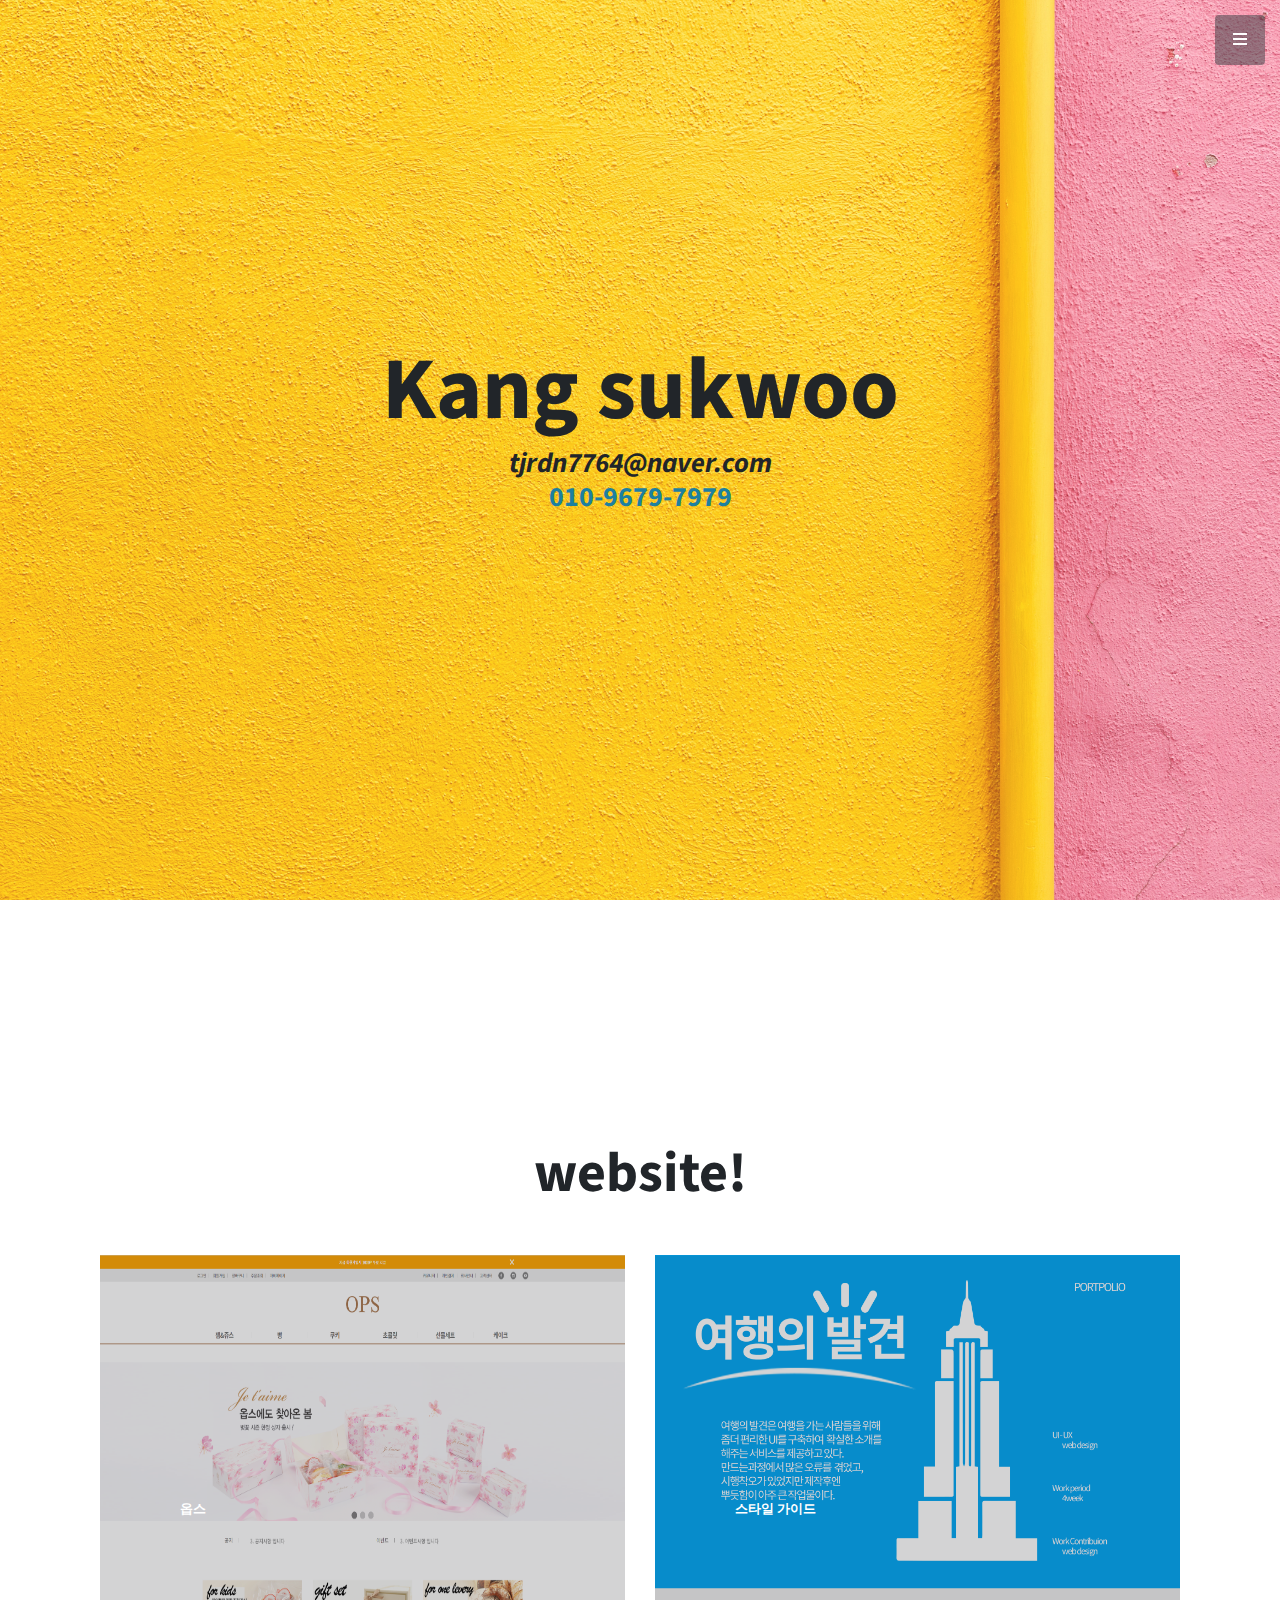
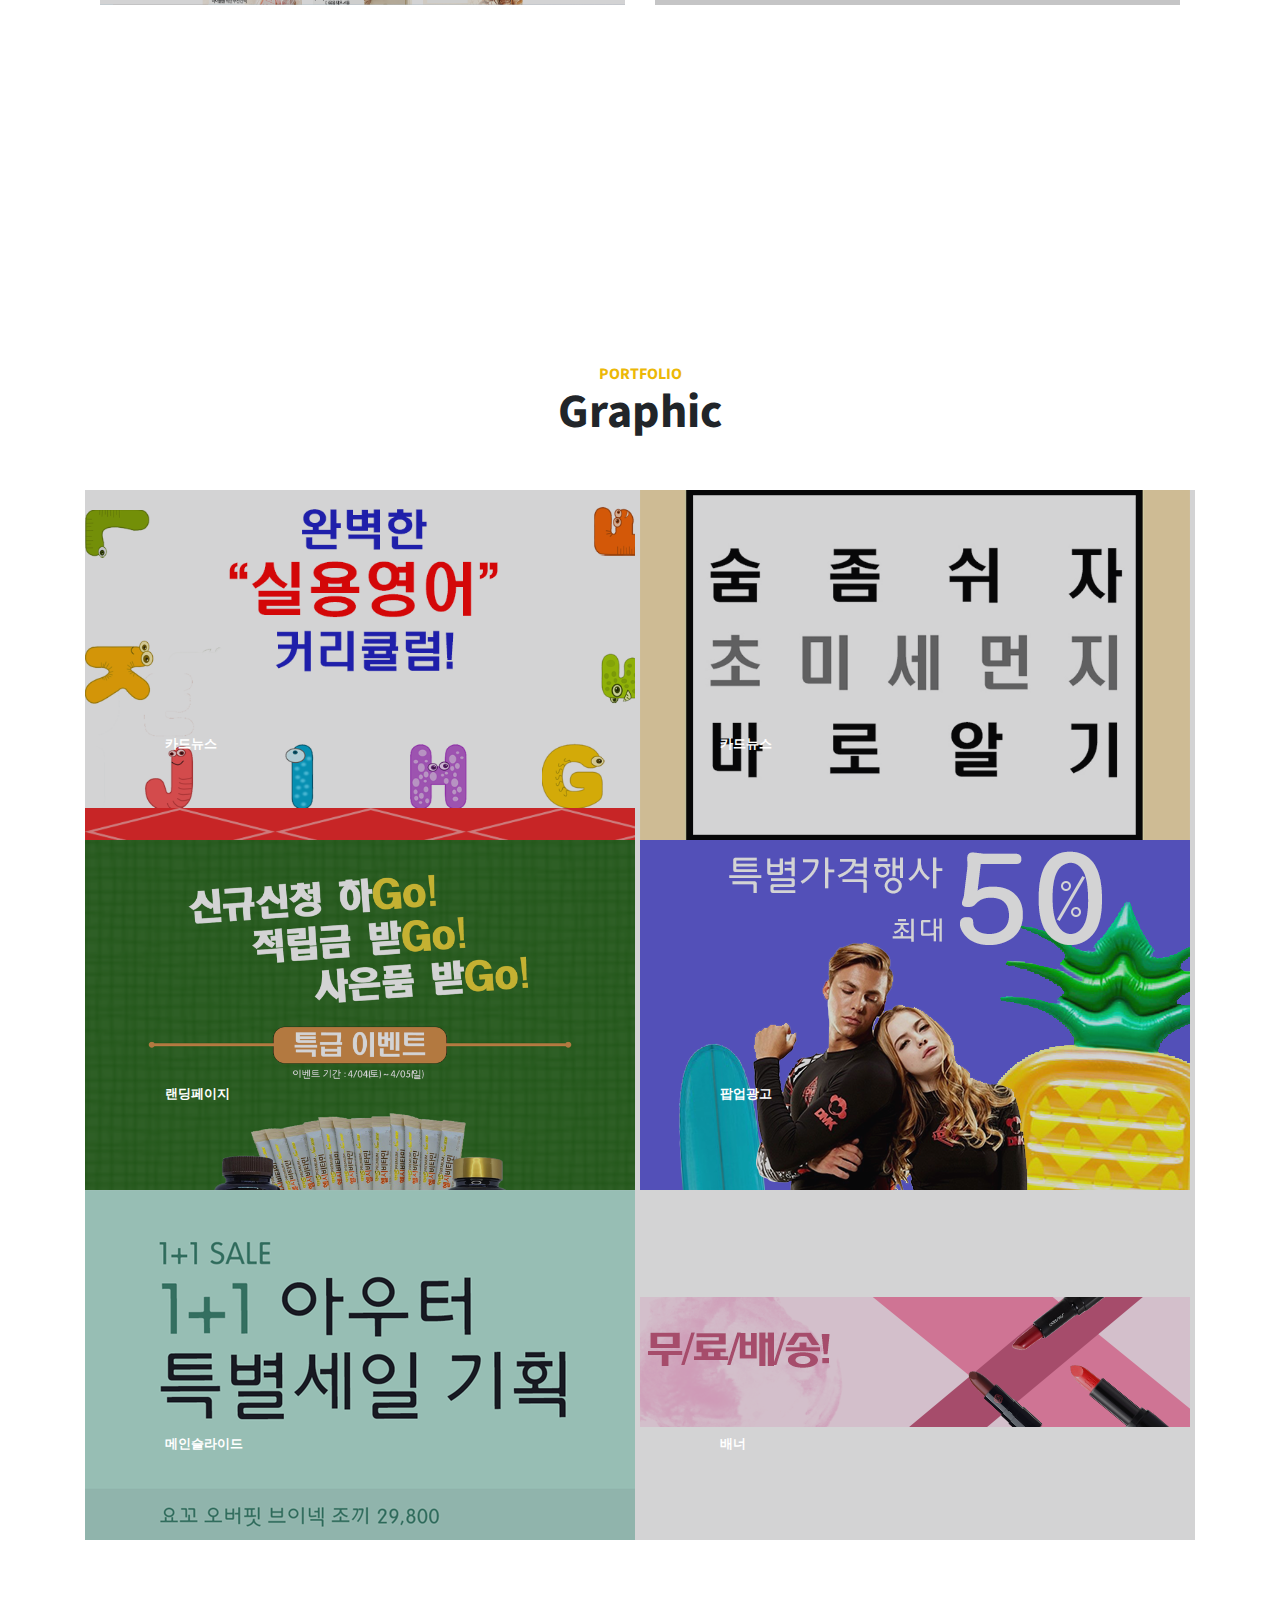
==== index.html @ 41a414f7 "first" ====
<!DOCTYPE html>
<html lang="en">

<head>

  <meta charset="utf-8">
  <meta name="viewport" content="width=device-width, initial-scale=1, shrink-to-fit=no">
  <meta name="description" content="">
  <meta name="author" content="">

  <title>kang sukwoo portfolio</title>

  <!-- Bootstrap Core CSS -->
  <link href="vendor/bootstrap/css/bootstrap.min.css" rel="stylesheet">

  <!-- Custom Fonts -->
  <link href="vendor/fontawesome-free/css/all.min.css" rel="stylesheet" type="text/css">
  <link href="https://fonts.googleapis.com/css?family=Source+Sans+Pro:300,400,700,300italic,400italic,700italic" rel="stylesheet" type="text/css">
  <link href="vendor/simple-line-icons/css/simple-line-icons.css" rel="stylesheet">

  <!-- Custom CSS -->
  <link href="css/stylish-portfolio.min.css" rel="stylesheet">
  <link href="css/stylish-portfolio.css" rel="stylesheet">

</head>

<body id="page-top">

  <!-- Navigation -->
  <a class="menu-toggle rounded" href="#">
    <i class="fas fa-bars"></i>
  </a>
  <nav id="sidebar-wrapper">
    <ul class="sidebar-nav">
      <li class="sidebar-brand">
        <a class="js-scroll-trigger" href="#page-top">Start Bootstrap</a>
      </li>
      <li class="sidebar-nav-item">
        <a class="js-scroll-trigger" href="#page-top">Profile</a>
      </li>
      <li class="sidebar-nav-item">
        <a class="js-scroll-trigger" href="#services">website</a>
      </li>
      <li class="sidebar-nav-item">
        <a class="js-scroll-trigger" href="#portfolio">Portfolio</a>
      </li>
    </ul>
  </nav>

  <!-- Header -->
  <header class="masthead d-flex">
    <div class="container text-center my-auto">
      <h1 class="mb-1">Kang sukwoo</h1>
      <h3 class="mb-5">
        <em>tjrdn7764@naver.com</em><br>
        <a href="tel:010-9679-7979">010-9679-7979</a>
      </h3>
    
    </div>
    <div class="overlay"></div>
  </header>


  <!-- Callout -->
  <section class="callout" id="services">
    <div class="container text-center">
      <h2 class="mx-auto mb-5">website!</h2>
       <div class="col-lg-6">
          <a class="portfolio-item" href="obs/index.html" target="sub">
            <span class="caption">
              <span class="caption-content">
                <h2>옵스</h2>
                <p class="mb-0"></p>
              </span>
            </span>
            <img class="img-fluid" src="img/ops.png" alt="">
          </a>
        </div>
        <div class="col-lg-6">
          <a class="portfolio-item" href="img/stylefull.png" target="sub">
            <span class="caption">
              <span class="caption-content">
                <h2>스타일 가이드</h2>
                <p class="mb-0"></p>
              </span>
            </span>
            <img class="img-fluid" src="img/style.png" alt="">
          </a>
        </div>
    </div>
  </section>

  <!-- Portfolio -->
  <section class="content-section" id="portfolio">
    <div class="container">
      <div class="content-section-heading text-center">
        <h3 class="text-secondary mb-0">Portfolio</h3>
        <h2 class="mb-5">Graphic</h2>
      </div>
      <div class="row no-gutters">
        <div class="col-lg-6">
          <a class="portfolio-item" href="img/card_one.png" target="sub">
            <span class="caption">
              <span class="caption-content">
                <h2>카드뉴스</h2>
                <p class="mb-0"></p>
              </span>
            </span>
            <img class="img-fluid" src="img/img/card_main_1.png" alt="">
          </a>
        </div>
        <div class="col-lg-6">
          <a class="portfolio-item" href="img/card_two.png" target="sub">
            <span class="caption">
              <span class="caption-content">
                <h2>카드뉴스</h2>
                <p class="mb-0"></p>
              </span>
            </span>
            <img class="img-fluid" src="img/img/card_main_2.png" alt="">
          </a>
        </div>
        <div class="col-lg-6">
          <a class="portfolio-item" href="img/rending.png" target="sub">
            <span class="caption">
              <span class="caption-content">
                <h2>랜딩페이지</h2>
                <p class="mb-0"></p>
              </span>
            </span>
            <img class="img-fluid" src="img/img/randing.png" alt="">
          </a>
        </div>
        <div class="col-lg-6">
          <a class="portfolio-item" href="img/pup.png" target="sub">
            <span class="caption">
              <span class="caption-content">
                <h2>팝업광고</h2>
                <p class="mb-0"></p>
              </span>
            </span>
            <img class="img-fluid" src="img/img/pup.png" alt="">
          </a>
        </div>
        <div class="col-lg-6">
          <a class="portfolio-item" href="img/main_slide_full.png" target="sub">
            <span class="caption">
              <span class="caption-content">
                <h2>메인슬라이드</h2>
                <p class="mb-0"></p>
              </span>
            </span>
            <img class="img-fluid" src="img/img/main_slide1.png" alt="">
          </a>
        </div>
        <div class="col-lg-6">
          <a class="portfolio-item" href="img/banner.png" target="sub">
            <span class="caption">
              <span class="caption-content">
                <h2>배너</h2>
                <p class="mb-0"></p>
              </span>
            </span>
            <img class="img-fluid" src="img/img/banner2.png" alt="">
          </a>
        </div>
      </div>
    </div>
  </section>



  <!-- Scroll to Top Button-->
  <a class="scroll-to-top rounded js-scroll-trigger" href="#page-top">
    <i class="fas fa-angle-up"></i>
  </a>

  <!-- Bootstrap core JavaScript -->
  <script src="vendor/jquery/jquery.min.js"></script>
  <script src="vendor/bootstrap/js/bootstrap.bundle.min.js"></script>

  <!-- Plugin JavaScript -->
  <script src="vendor/jquery-easing/jquery.easing.min.js"></script>

  <!-- Custom scripts for this template -->
  <script src="js/stylish-portfolio.min.js"></script>

</body>

</html>
---- vendor/simple-line-icons/css/simple-line-icons.css ----
@font-face {
  font-family: 'simple-line-icons';
  src: url('../fonts/Simple-Line-Icons.eot?v=2.4.0');
  src: url('../fonts/Simple-Line-Icons.eot?v=2.4.0#iefix') format('embedded-opentype'), url('../fonts/Simple-Line-Icons.woff2?v=2.4.0') format('woff2'), url('../fonts/Simple-Line-Icons.ttf?v=2.4.0') format('truetype'), url('../fonts/Simple-Line-Icons.woff?v=2.4.0') format('woff'), url('../fonts/Simple-Line-Icons.svg?v=2.4.0#simple-line-icons') format('svg');
  font-weight: normal;
  font-style: normal;
}
/*
 Use the following CSS code if you want to have a class per icon.
 Instead of a list of all class selectors, you can use the generic [class*="icon-"] selector, but it's slower:
*/
.icon-user,
.icon-people,
.icon-user-female,
.icon-user-follow,
.icon-user-following,
.icon-user-unfollow,
.icon-login,
.icon-logout,
.icon-emotsmile,
.icon-phone,
.icon-call-end,
.icon-call-in,
.icon-call-out,
.icon-map,
.icon-location-pin,
.icon-direction,
.icon-directions,
.icon-compass,
.icon-layers,
.icon-menu,
.icon-list,
.icon-options-vertical,
.icon-options,
.icon-arrow-down,
.icon-arrow-left,
.icon-arrow-right,
.icon-arrow-up,
.icon-arrow-up-circle,
.icon-arrow-left-circle,
.icon-arrow-right-circle,
.icon-arrow-down-circle,
.icon-check,
.icon-clock,
.icon-plus,
.icon-minus,
.icon-close,
.icon-event,
.icon-exclamation,
.icon-organization,
.icon-trophy,
.icon-screen-smartphone,
.icon-screen-desktop,
.icon-plane,
.icon-notebook,
.icon-mustache,
.icon-mouse,
.icon-magnet,
.icon-energy,
.icon-disc,
.icon-cursor,
.icon-cursor-move,
.icon-crop,
.icon-chemistry,
.icon-speedometer,
.icon-shield,
.icon-screen-tablet,
.icon-magic-wand,
.icon-hourglass,
.icon-graduation,
.icon-ghost,
.icon-game-controller,
.icon-fire,
.icon-eyeglass,
.icon-envelope-open,
.icon-envelope-letter,
.icon-bell,
.icon-badge,
.icon-anchor,
.icon-wallet,
.icon-vector,
.icon-speech,
.icon-puzzle,
.icon-printer,
.icon-present,
.icon-playlist,
.icon-pin,
.icon-picture,
.icon-handbag,
.icon-globe-alt,
.icon-globe,
.icon-folder-alt,
.icon-folder,
.icon-film,
.icon-feed,
.icon-drop,
.icon-drawer,
.icon-docs,
.icon-doc,
.icon-diamond,
.icon-cup,
.icon-calculator,
.icon-bubbles,
.icon-briefcase,
.icon-book-open,
.icon-basket-loaded,
.icon-basket,
.icon-bag,
.icon-action-undo,
.icon-action-redo,
.icon-wrench,
.icon-umbrella,
.icon-trash,
.icon-tag,
.icon-support,
.icon-frame,
.icon-size-fullscreen,
.icon-size-actual,
.icon-shuffle,
.icon-share-alt,
.icon-share,
.icon-rocket,
.icon-question,
.icon-pie-chart,
.icon-pencil,
.icon-note,
.icon-loop,
.icon-home,
.icon-grid,
.icon-graph,
.icon-microphone,
.icon-music-tone-alt,
.icon-music-tone,
.icon-earphones-alt,
.icon-earphones,
.icon-equalizer,
.icon-like,
.icon-dislike,
.icon-control-start,
.icon-control-rewind,
.icon-control-play,
.icon-control-pause,
.icon-control-forward,
.icon-control-end,
.icon-volume-1,
.icon-volume-2,
.icon-volume-off,
.icon-calendar,
.icon-bulb,
.icon-chart,
.icon-ban,
.icon-bubble,
.icon-camrecorder,
.icon-camera,
.icon-cloud-download,
.icon-cloud-upload,
.icon-envelope,
.icon-eye,
.icon-flag,
.icon-heart,
.icon-info,
.icon-key,
.icon-link,
.icon-lock,
.icon-lock-open,
.icon-magnifier,
.icon-magnifier-add,
.icon-magnifier-remove,
.icon-paper-clip,
.icon-paper-plane,
.icon-power,
.icon-refresh,
.icon-reload,
.icon-settings,
.icon-star,
.icon-symbol-female,
.icon-symbol-male,
.icon-target,
.icon-credit-card,
.icon-paypal,
.icon-social-tumblr,
.icon-social-twitter,
.icon-social-facebook,
.icon-social-instagram,
.icon-social-linkedin,
.icon-social-pinterest,
.icon-social-github,
.icon-social-google,
.icon-social-reddit,
.icon-social-skype,
.icon-social-dribbble,
.icon-social-behance,
.icon-social-foursqare,
.icon-social-soundcloud,
.icon-social-spotify,
.icon-social-stumbleupon,
.icon-social-youtube,
.icon-social-dropbox,
.icon-social-vkontakte,
.icon-social-steam {
  font-family: 'simple-line-icons';
  speak: none;
  font-style: normal;
  font-weight: normal;
  font-variant: normal;
  text-transform: none;
  line-height: 1;
  /* Better Font Rendering =========== */
  -webkit-font-smoothing: antialiased;
  -moz-osx-font-smoothing: grayscale;
}
.icon-user:before {
  content: "\e005";
}
.icon-people:before {
  content: "\e001";
}
.icon-user-female:before {
  content: "\e000";
}
.icon-user-follow:before {
  content: "\e002";
}
.icon-user-following:before {
  content: "\e003";
}
.icon-user-unfollow:before {
  content: "\e004";
}
.icon-login:before {
  content: "\e066";
}
.icon-logout:before {
  content: "\e065";
}
.icon-emotsmile:before {
  content: "\e021";
}
.icon-phone:before {
  content: "\e600";
}
.icon-call-end:before {
  content: "\e048";
}
.icon-call-in:before {
  content: "\e047";
}
.icon-call-out:before {
  content: "\e046";
}
.icon-map:before {
  content: "\e033";
}
.icon-location-pin:before {
  content: "\e096";
}
.icon-direction:before {
  content: "\e042";
}
.icon-directions:before {
  content: "\e041";
}
.icon-compass:before {
  content: "\e045";
}
.icon-layers:before {
  content: "\e034";
}
.icon-menu:before {
  content: "\e601";
}
.icon-list:before {
  content: "\e067";
}
.icon-options-vertical:before {
  content: "\e602";
}
.icon-options:before {
  content: "\e603";
}
.icon-arrow-down:before {
  content: "\e604";
}
.icon-arrow-left:before {
  content: "\e605";
}
.icon-arrow-right:before {
  content: "\e606";
}
.icon-arrow-up:before {
  content: "\e607";
}
.icon-arrow-up-circle:before {
  content: "\e078";
}
.icon-arrow-left-circle:before {
  content: "\e07a";
}
.icon-arrow-right-circle:before {
  content: "\e079";
}
.icon-arrow-down-circle:before {
  content: "\e07b";
}
.icon-check:before {
  content: "\e080";
}
.icon-clock:before {
  content: "\e081";
}
.icon-plus:before {
  content: "\e095";
}
.icon-minus:before {
  content: "\e615";
}
.icon-close:before {
  content: "\e082";
}
.icon-event:before {
  content: "\e619";
}
.icon-exclamation:before {
  content: "\e617";
}
.icon-organization:before {
  content: "\e616";
}
.icon-trophy:before {
  content: "\e006";
}
.icon-screen-smartphone:before {
  content: "\e010";
}
.icon-screen-desktop:before {
  content: "\e011";
}
.icon-plane:before {
  content: "\e012";
}
.icon-notebook:before {
  content: "\e013";
}
.icon-mustache:before {
  content: "\e014";
}
.icon-mouse:before {
  content: "\e015";
}
.icon-magnet:before {
  content: "\e016";
}
.icon-energy:before {
  content: "\e020";
}
.icon-disc:before {
  content: "\e022";
}
.icon-cursor:before {
  content: "\e06e";
}
.icon-cursor-move:before {
  content: "\e023";
}
.icon-crop:before {
  content: "\e024";
}
.icon-chemistry:before {
  content: "\e026";
}
.icon-speedometer:before {
  content: "\e007";
}
.icon-shield:before {
  content: "\e00e";
}
.icon-screen-tablet:before {
  content: "\e00f";
}
.icon-magic-wand:before {
  content: "\e017";
}
.icon-hourglass:before {
  content: "\e018";
}
.icon-graduation:before {
  content: "\e019";
}
.icon-ghost:before {
  content: "\e01a";
}
.icon-game-controller:before {
  content: "\e01b";
}
.icon-fire:before {
  content: "\e01c";
}
.icon-eyeglass:before {
  content: "\e01d";
}
.icon-envelope-open:before {
  content: "\e01e";
}
.icon-envelope-letter:before {
  content: "\e01f";
}
.icon-bell:before {
  content: "\e027";
}
.icon-badge:before {
  content: "\e028";
}
.icon-anchor:before {
  content: "\e029";
}
.icon-wallet:before {
  content: "\e02a";
}
.icon-vector:before {
  content: "\e02b";
}
.icon-speech:before {
  content: "\e02c";
}
.icon-puzzle:before {
  content: "\e02d";
}
.icon-printer:before {
  content: "\e02e";
}
.icon-present:before {
  content: "\e02f";
}
.icon-playlist:before {
  content: "\e030";
}
.icon-pin:before {
  content: "\e031";
}
.icon-picture:before {
  content: "\e032";
}
.icon-handbag:before {
  content: "\e035";
}
.icon-globe-alt:before {
  content: "\e036";
}
.icon-globe:before {
  content: "\e037";
}
.icon-folder-alt:before {
  content: "\e039";
}
.icon-folder:before {
  content: "\e089";
}
.icon-film:before {
  content: "\e03a";
}
.icon-feed:before {
  content: "\e03b";
}
.icon-drop:before {
  content: "\e03e";
}
.icon-drawer:before {
  content: "\e03f";
}
.icon-docs:before {
  content: "\e040";
}
.icon-doc:before {
  content: "\e085";
}
.icon-diamond:before {
  content: "\e043";
}
.icon-cup:before {
  content: "\e044";
}
.icon-calculator:before {
  content: "\e049";
}
.icon-bubbles:before {
  content: "\e04a";
}
.icon-briefcase:before {
  content: "\e04b";
}
.icon-book-open:before {
  content: "\e04c";
}
.icon-basket-loaded:before {
  content: "\e04d";
}
.icon-basket:before {
  content: "\e04e";
}
.icon-bag:before {
  content: "\e04f";
}
.icon-action-undo:before {
  content: "\e050";
}
.icon-action-redo:before {
  content: "\e051";
}
.icon-wrench:before {
  content: "\e052";
}
.icon-umbrella:before {
  content: "\e053";
}
.icon-trash:before {
  content: "\e054";
}
.icon-tag:before {
  content: "\e055";
}
.icon-support:before {
  content: "\e056";
}
.icon-frame:before {
  content: "\e038";
}
.icon-size-fullscreen:before {
  content: "\e057";
}
.icon-size-actual:before {
  content: "\e058";
}
.icon-shuffle:before {
  content: "\e059";
}
.icon-share-alt:before {
  content: "\e05a";
}
.icon-share:before {
  content: "\e05b";
}
.icon-rocket:before {
  content: "\e05c";
}
.icon-question:before {
  content: "\e05d";
}
.icon-pie-chart:before {
  content: "\e05e";
}
.icon-pencil:before {
  content: "\e05f";
}
.icon-note:before {
  content: "\e060";
}
.icon-loop:before {
  content: "\e064";
}
.icon-home:before {
  content: "\e069";
}
.icon-grid:before {
  content: "\e06a";
}
.icon-graph:before {
  content: "\e06b";
}
.icon-microphone:before {
  content: "\e063";
}
.icon-music-tone-alt:before {
  content: "\e061";
}
.icon-music-tone:before {
  content: "\e062";
}
.icon-earphones-alt:before {
  content: "\e03c";
}
.icon-earphones:before {
  content: "\e03d";
}
.icon-equalizer:before {
  content: "\e06c";
}
.icon-like:before {
  content: "\e068";
}
.icon-dislike:before {
  content: "\e06d";
}
.icon-control-start:before {
  content: "\e06f";
}
.icon-control-rewind:before {
  content: "\e070";
}
.icon-control-play:before {
  content: "\e071";
}
.icon-control-pause:before {
  content: "\e072";
}
.icon-control-forward:before {
  content: "\e073";
}
.icon-control-end:before {
  content: "\e074";
}
.icon-volume-1:before {
  content: "\e09f";
}
.icon-volume-2:before {
  content: "\e0a0";
}
.icon-volume-off:before {
  content: "\e0a1";
}
.icon-calendar:before {
  content: "\e075";
}
.icon-bulb:before {
  content: "\e076";
}
.icon-chart:before {
  content: "\e077";
}
.icon-ban:before {
  content: "\e07c";
}
.icon-bubble:before {
  content: "\e07d";
}
.icon-camrecorder:before {
  content: "\e07e";
}
.icon-camera:before {
  content: "\e07f";
}
.icon-cloud-download:before {
  content: "\e083";
}
.icon-cloud-upload:before {
  content: "\e084";
}
.icon-envelope:before {
  content: "\e086";
}
.icon-eye:before {
  content: "\e087";
}
.icon-flag:before {
  content: "\e088";
}
.icon-heart:before {
  content: "\e08a";
}
.icon-info:before {
  content: "\e08b";
}
.icon-key:before {
  content: "\e08c";
}
.icon-link:before {
  content: "\e08d";
}
.icon-lock:before {
  content: "\e08e";
}
.icon-lock-open:before {
  content: "\e08f";
}
.icon-magnifier:before {
  content: "\e090";
}
.icon-magnifier-add:before {
  content: "\e091";
}
.icon-magnifier-remove:before {
  content: "\e092";
}
.icon-paper-clip:before {
  content: "\e093";
}
.icon-paper-plane:before {
  content: "\e094";
}
.icon-power:before {
  content: "\e097";
}
.icon-refresh:before {
  content: "\e098";
}
.icon-reload:before {
  content: "\e099";
}
.icon-settings:before {
  content: "\e09a";
}
.icon-star:before {
  content: "\e09b";
}
.icon-symbol-female:before {
  content: "\e09c";
}
.icon-symbol-male:before {
  content: "\e09d";
}
.icon-target:before {
  content: "\e09e";
}
.icon-credit-card:before {
  content: "\e025";
}
.icon-paypal:before {
  content: "\e608";
}
.icon-social-tumblr:before {
  content: "\e00a";
}
.icon-social-twitter:before {
  content: "\e009";
}
.icon-social-facebook:before {
  content: "\e00b";
}
.icon-social-instagram:before {
  content: "\e609";
}
.icon-social-linkedin:before {
  content: "\e60a";
}
.icon-social-pinterest:before {
  content: "\e60b";
}
.icon-social-github:before {
  content: "\e60c";
}
.icon-social-google:before {
  content: "\e60d";
}
.icon-social-reddit:before {
  content: "\e60e";
}
.icon-social-skype:before {
  content: "\e60f";
}
.icon-social-dribbble:before {
  content: "\e00d";
}
.icon-social-behance:before {
  content: "\e610";
}
.icon-social-foursqare:before {
  content: "\e611";
}
.icon-social-soundcloud:before {
  content: "\e612";
}
.icon-social-spotify:before {
  content: "\e613";
}
.icon-social-stumbleupon:before {
  content: "\e614";
}
.icon-social-youtube:before {
  content: "\e008";
}
.icon-social-dropbox:before {
  content: "\e00c";
}
.icon-social-vkontakte:before {
  content: "\e618";
}
.icon-social-steam:before {
  content: "\e620";
}
---- css/stylish-portfolio.min.css ----
/*!
 * Start Bootstrap - Stylish Portfolio v5.0.7 (https://startbootstrap.com/template-overviews/stylish-portfolio)
 * Copyright 2013-2019 Start Bootstrap
 * Licensed under MIT (https://github.com/BlackrockDigital/startbootstrap-stylish-portfolio/blob/master/LICENSE)
 */body,html{width:100%;height:100%}body{font-family:'Source Sans Pro'}.btn-xl{padding:1.25rem 2.5rem}.content-section{padding-top:7.5rem;padding-bottom:7.5rem}.content-section-heading h2{font-size:3rem}.content-section-heading h3{font-size:1rem;text-transform:uppercase}h1,h2,h3,h4,h5,h6{font-weight:700}.text-faded{color:rgba(255,255,255,.7)}.map{height:30rem}@media (max-width:992px){.map{height:75%}}.map iframe{pointer-events:none}.scroll-to-top{position:fixed;right:15px;bottom:15px;display:none;width:50px;height:50px;text-align:center;color:#fff;background:rgba(52,58,64,.5);line-height:45px}.scroll-to-top:focus,.scroll-to-top:hover{color:#fff}.scroll-to-top:hover{background:#343a40}.scroll-to-top i{font-weight:800}.masthead{min-height:30rem;position:relative;display:table;width:100%;height:auto;padding-top:8rem;padding-bottom:8rem;background:linear-gradient(90deg,rgba(255,255,255,.1) 0,rgba(255,255,255,.1) 100%),url(../img/bg-masthead.jpg);background-position:center center;background-repeat:no-repeat;background-size:cover}.masthead h1{font-size:4rem;margin:0;padding:0}@media (min-width:992px){.masthead{height:100vh}.masthead h1{font-size:5.5rem}}#sidebar-wrapper{position:fixed;z-index:2;right:0;width:250px;height:100%;transition:all .4s ease 0s;transform:translateX(250px);background:#1d809f;border-left:1px solid rgba(255,255,255,.1)}.sidebar-nav{position:absolute;top:0;width:250px;margin:0;padding:0;list-style:none}.sidebar-nav li.sidebar-nav-item a{display:block;text-decoration:none;color:#fff;padding:15px}.sidebar-nav li a:hover{text-decoration:none;color:#fff;background:rgba(255,255,255,.2)}.sidebar-nav li a:active,.sidebar-nav li a:focus{text-decoration:none}.sidebar-nav>.sidebar-brand{font-size:1.2rem;background:rgba(52,58,64,.1);height:80px;line-height:50px;padding-top:15px;padding-bottom:15px;padding-left:15px}.sidebar-nav>.sidebar-brand a{color:#fff}.sidebar-nav>.sidebar-brand a:hover{color:#fff;background:0 0}#sidebar-wrapper.active{right:250px;width:250px;transition:all .4s ease 0s}.menu-toggle{position:fixed;right:15px;top:15px;width:50px;height:50px;text-align:center;color:#fff;background:rgba(52,58,64,.5);line-height:50px;z-index:999}.menu-toggle:focus,.menu-toggle:hover{color:#fff}.menu-toggle:hover{background:#343a40}.service-icon{background-color:#fff;color:#1d809f;height:7rem;width:7rem;display:block;line-height:7.5rem;font-size:2.25rem;box-shadow:0 3px 3px 0 rgba(0,0,0,.1)}.callout{padding:15rem 0;background:linear-gradient(90deg,rgba(255,255,255,.1) 0,rgba(255,255,255,.1) 100%),url(../img/bg-callout.jpg);background-position:center center;background-repeat:no-repeat;background-size:cover}.callout h2{font-size:3.5rem;font-weight:700;display:block;max-width:30rem}.portfolio-item{display:block;position:relative;overflow:hidden;max-width:530px;margin:auto auto 1rem}.portfolio-item .caption{display:flex;height:100%;width:100%;background-color:rgba(33,37,41,.2);position:absolute;top:0;bottom:0;z-index:1}.portfolio-item .caption .caption-content{color:#fff;margin:auto 2rem 2rem}.portfolio-item .caption .caption-content h2{font-size:.8rem;text-transform:uppercase}.portfolio-item .caption .caption-content p{font-weight:300;font-size:1.2rem}@media (min-width:992px){.portfolio-item{max-width:none;margin:0}.portfolio-item .caption{-webkit-transition:-webkit-clip-path .25s ease-out,background-color .7s;-webkit-clip-path:inset(0);clip-path:inset(0)}.portfolio-item .caption .caption-content{transition:opacity .25s;margin-left:5rem;margin-right:5rem;margin-bottom:5rem}.portfolio-item img{-webkit-transition:-webkit-clip-path .25s ease-out;-webkit-clip-path:inset(-1px);clip-path:inset(-1px)}.portfolio-item:hover img{-webkit-clip-path:inset(2rem);clip-path:inset(2rem)}.portfolio-item:hover .caption{background-color:rgba(29,128,159,.9);-webkit-clip-path:inset(2rem);clip-path:inset(2rem)}}footer.footer{padding-top:5rem;padding-bottom:5rem}footer.footer .social-link{display:block;height:4rem;width:4rem;line-height:4.3rem;font-size:1.5rem;background-color:#1d809f;transition:background-color .15s ease-in-out;box-shadow:0 3px 3px 0 rgba(0,0,0,.1)}footer.footer .social-link:hover{background-color:#155d74;text-decoration:none}a{color:#1d809f}a:active,a:focus,a:hover{color:#155d74}.btn-primary{background-color:#1d809f!important;border-color:#1d809f!important;color:#fff!important}.btn-primary:active,.btn-primary:focus,.btn-primary:hover{background-color:#155d74!important;border-color:#155d74!important}.btn-secondary{background-color:#ecb807!important;border-color:#ecb807!important;color:#fff!important}.btn-secondary:active,.btn-secondary:focus,.btn-secondary:hover{background-color:#ba9106!important;border-color:#ba9106!important}.btn-dark{color:#fff!important}.btn{box-shadow:0 3px 3px 0 rgba(0,0,0,.1);font-weight:700}.bg-primary{background-color:#1d809f!important}.text-primary{color:#1d809f!important}.text-secondary{color:#ecb807!important}


.bg-primary {
    background-color: #efefef!important;
} 

.callout:after{content:'';display: block;clear: both}
.callout {
    padding: 15rem 0;
    background: linear-gradient(
90deg
,rgba(255,255,255,.1) 0,rgba(255,255,255,1) 100%);
    background-position: center center;
    background-repeat: no-repeat;
    background-size: cover;
}
.callout .col-lg-6{float:left;text-align: left}
---- css/stylish-portfolio.css ----
/*!
 * Start Bootstrap - Stylish Portfolio v5.0.7 (https://startbootstrap.com/template-overviews/stylish-portfolio)
 * Copyright 2013-2019 Start Bootstrap
 * Licensed under MIT (https://github.com/BlackrockDigital/startbootstrap-stylish-portfolio/blob/master/LICENSE)
 */

body,
html {
  width: 100%;
  height: 100%;
}

body {
  font-family: 'Source Sans Pro';
}

.btn-xl {
  padding: 1.25rem 2.5rem;
}

.content-section {
  padding-top: 7.5rem;
  padding-bottom: 7.5rem;
}

.content-section-heading h2 {
  font-size: 3rem;
}

.content-section-heading h3 {
  font-size: 1rem;
  text-transform: uppercase;
}

h1,
h2,
h3,
h4,
h5,
h6 {
  font-weight: 700;
}

.text-faded {
  color: rgba(255, 255, 255, 0.7);
}

/* Map */
.map {
  height: 30rem;
}

@media (max-width: 992px) {
  .map {
    height: 75%;
  }
}

.map iframe {
  pointer-events: none;
}

.scroll-to-top {
  position: fixed;
  right: 15px;
  bottom: 15px;
  display: none;
  width: 50px;
  height: 50px;
  text-align: center;
  color: white;
  background: rgba(52, 58, 64, 0.5);
  line-height: 45px;
}

.scroll-to-top:focus, .scroll-to-top:hover {
  color: white;
}

.scroll-to-top:hover {
  background: #343a40;
}

.scroll-to-top i {
  font-weight: 800;
}

.masthead {
  min-height: 30rem;
  position: relative;
  display: table;
  width: 100%;
  height: auto;
  padding-top: 8rem;
  padding-bottom: 8rem;
  background: linear-gradient(90deg, rgba(255, 255, 255, 0.1) 0%, rgba(255, 255, 255, 0.1) 100%), url("../img/bg-main.jpg");
  background-position: center center;
  background-repeat: no-repeat;
  background-size: cover;
}

.masthead h1 {
  font-size: 4rem;
  margin: 0;
  padding: 0;
}

@media (min-width: 992px) {
  .masthead {
    height: 100vh;
  }
  .masthead h1 {
    font-size: 5.5rem;
  }
}

/* Side Menu */
#sidebar-wrapper {
  position: fixed;
  z-index: 2;
  right: 0;
  width: 250px;
  height: 100%;
  transition: all 0.4s ease 0s;
  transform: translateX(250px);
  background: #1D809F;
  border-left: 1px solid rgba(255, 255, 255, 0.1);
}

.sidebar-nav {
  position: absolute;
  top: 0;
  width: 250px;
  margin: 0;
  padding: 0;
  list-style: none;
}

.sidebar-nav li.sidebar-nav-item a {
  display: block;
  text-decoration: none;
  color: #fff;
  padding: 15px;
}

.sidebar-nav li a:hover {
  text-decoration: none;
  color: #fff;
  background: rgba(255, 255, 255, 0.2);
}

.sidebar-nav li a:active,
.sidebar-nav li a:focus {
  text-decoration: none;
}

.sidebar-nav > .sidebar-brand {
  font-size: 1.2rem;
  background: rgba(52, 58, 64, 0.1);
  height: 80px;
  line-height: 50px;
  padding-top: 15px;
  padding-bottom: 15px;
  padding-left: 15px;
}

.sidebar-nav > .sidebar-brand a {
  color: #fff;
}

.sidebar-nav > .sidebar-brand a:hover {
  color: #fff;
  background: none;
}

#sidebar-wrapper.active {
  right: 250px;
  width: 250px;
  transition: all 0.4s ease 0s;
}

.menu-toggle {
  position: fixed;
  right: 15px;
  top: 15px;
  width: 50px;
  height: 50px;
  text-align: center;
  color: #fff;
  background: rgba(52, 58, 64, 0.5);
  line-height: 50px;
  z-index: 999;
}

.menu-toggle:focus, .menu-toggle:hover {
  color: #fff;
}

.menu-toggle:hover {
  background: #343a40;
}

.service-icon {
  background-color: #fff;
  color: #1D809F;
  height: 7rem;
  width: 7rem;
  display: block;
  line-height: 7.5rem;
  font-size: 2.25rem;
  box-shadow: 0 3px 3px 0 rgba(0, 0, 0, 0.1);
}

.callout {
  padding: 15rem 0;
  /*background: linear-gradient(90deg, rgba(255, 255, 255, 0.1) 0%, rgba(255, 255, 255, 0.1) 100%), url("../img/bg-callout.jpg");*/
  background-position: center center;
  background-repeat: no-repeat;
  background-size: cover;
}

.callout h2 {
  font-size: 3.5rem;
  font-weight: 700;
  display: block;
  max-width: 30rem;
}


.portfolio-item {
  display: block;
  position: relative;
  overflow: hidden;
  max-width: 530px;
  margin: auto auto 1rem;
}

.portfolio-item img {height:350px;}

.portfolio-item .caption {
  display: flex;
  height: 100%;
  width: 100%;
  background-color: rgba(33, 37, 41, 0.2);
  position: absolute;
  top: 0;
  bottom: 0;
  z-index: 1;
}

.portfolio-item .caption .caption-content {
  color: #fff;
  margin: auto 2rem 2rem;
}

.portfolio-item .caption .caption-content h2 {
  font-size: 0.8rem;
  text-transform: uppercase;
}

.portfolio-item .caption .caption-content p {
  font-weight: 300;
  font-size: 1.2rem;
}

@media (min-width: 992px) {
  .portfolio-item {
    max-width: none;
    margin: 0;
  }
  .portfolio-item .caption {
    -webkit-transition: -webkit-clip-path 0.25s ease-out, background-color 0.7s;
    -webkit-clip-path: inset(0px);
    clip-path: inset(0px);
  }
  .portfolio-item .caption .caption-content {
    transition: opacity 0.25s;
    margin-left: 5rem;
    margin-right: 5rem;
    margin-bottom: 5rem;
  }
  .portfolio-item img {
    -webkit-transition: -webkit-clip-path 0.25s ease-out;
    -webkit-clip-path: inset(-1px);
    clip-path: inset(-1px);
  }
  .portfolio-item:hover img {
    -webkit-clip-path: inset(2rem);
    clip-path: inset(2rem);
  }
  .portfolio-item:hover .caption {
    background-color: rgba(29, 128, 159, 0.9);
    -webkit-clip-path: inset(2rem);
    clip-path: inset(2rem);
  }
}

footer.footer {
  padding-top: 5rem;
  padding-bottom: 5rem;
}

footer.footer .social-link {
  display: block;
  height: 4rem;
  width: 4rem;
  line-height: 4.3rem;
  font-size: 1.5rem;
  background-color: #1D809F;
  transition: background-color 0.15s ease-in-out;
  box-shadow: 0 3px 3px 0 rgba(0, 0, 0, 0.1);
}

footer.footer .social-link:hover {
  background-color: #155d74;
  text-decoration: none;
}

a {
  color: #1D809F;
}

a:hover, a:focus, a:active {
  color: #155d74;
}

.btn-primary {
  background-color: #1D809F !important;
  border-color: #1D809F !important;
  color: #fff !important;
}

.btn-primary:hover, .btn-primary:focus, .btn-primary:active {
  background-color: #155d74 !important;
  border-color: #155d74 !important;
}

.btn-secondary {
  background-color: #ecb807 !important;
  border-color: #ecb807 !important;
  color: #fff !important;
}

.btn-secondary:hover, .btn-secondary:focus, .btn-secondary:active {
  background-color: #ba9106 !important;
  border-color: #ba9106 !important;
}

.btn-dark {
  color: #fff !important;
}

.btn {
  box-shadow: 0px 3px 3px 0px rgba(0, 0, 0, 0.1);
  font-weight: 700;
}

.bg-primary {
  background-color: #1D809F !important;
}

.text-primary {
  color: #1D809F !important;
}

.text-secondary {
  color: #ecb807 !important;
}
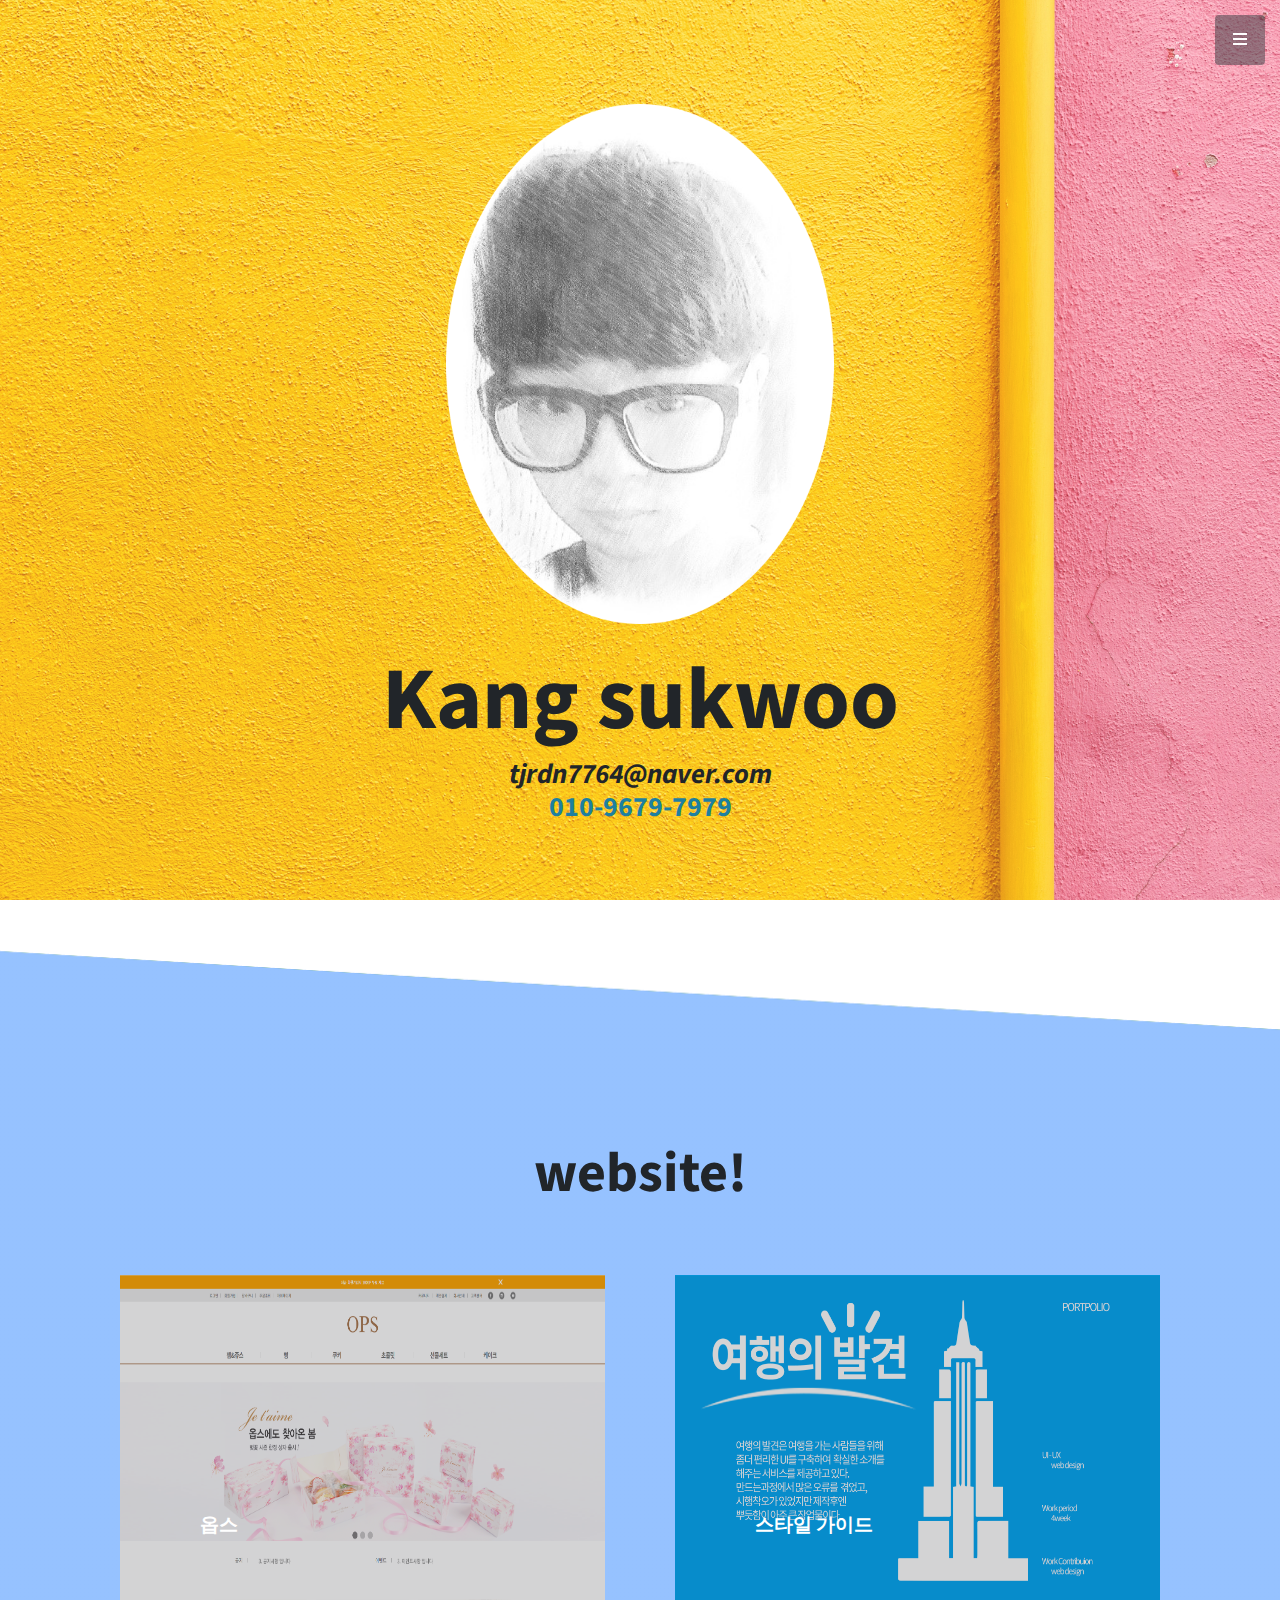
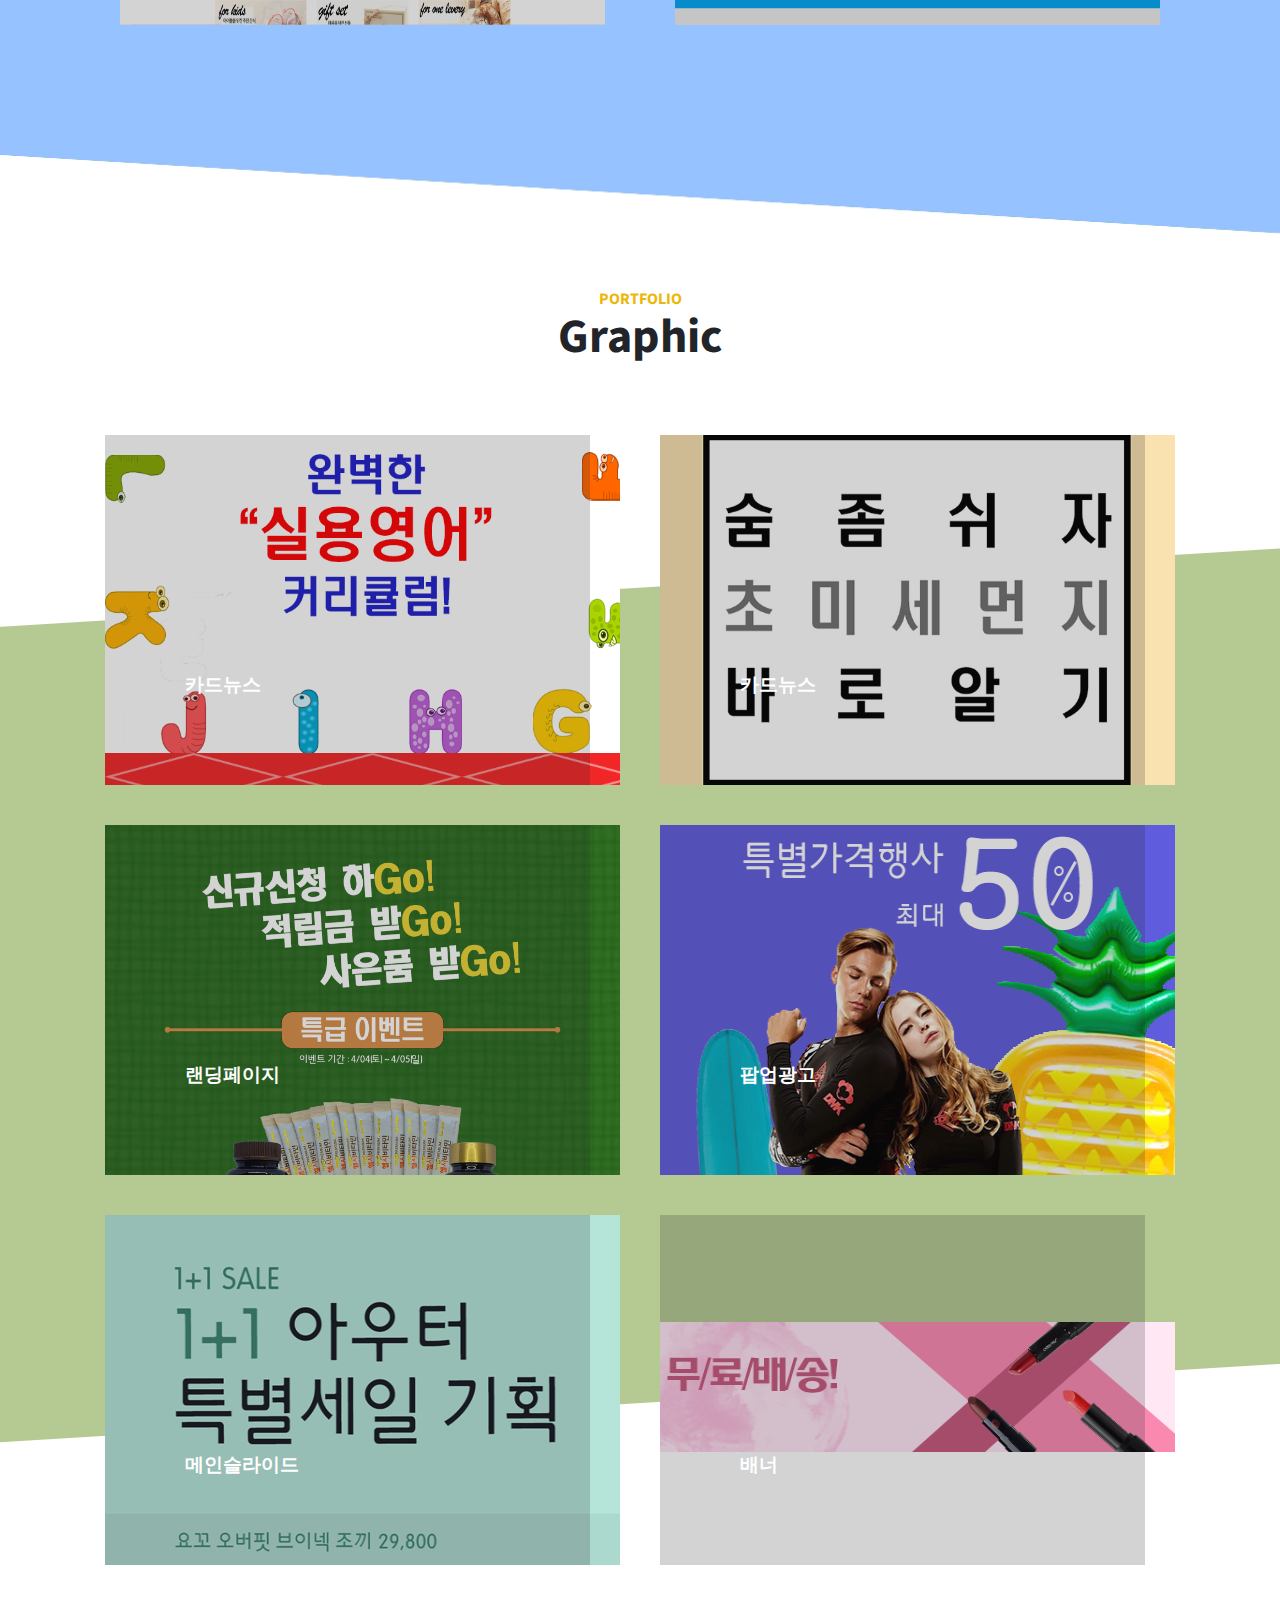
==== commit 8e72fa94: "ok" ====
--- a/index.html
+++ b/index.html
@@ -50,6 +50,7 @@
   <!-- Header -->
   <header class="masthead d-flex">
     <div class="container text-center my-auto">
+      <h4 class="mb-4"><img class="header_pic" src="img/header_pic2.png"></h4>
       <h1 class="mb-1">Kang sukwoo</h1>
       <h3 class="mb-5">
         <em>tjrdn7764@naver.com</em><br>
--- a/css/stylish-portfolio.css
+++ b/css/stylish-portfolio.css
@@ -19,7 +19,7 @@
 }
 
 .content-section {
-  padding-top: 7.5rem;
+  padding-top: 5px;
   padding-bottom: 7.5rem;
 }
 
@@ -40,6 +40,8 @@
 h6 {
   font-weight: 700;
 }
+
+
 
 .text-faded {
   color: rgba(255, 255, 255, 0.7);
@@ -91,7 +93,7 @@
   display: table;
   width: 100%;
   height: auto;
-  padding-top: 8rem;
+  padding-top: 6.5rem;
   padding-bottom: 8rem;
   background: linear-gradient(90deg, rgba(255, 255, 255, 0.1) 0%, rgba(255, 255, 255, 0.1) 100%), url("../img/bg-main.jpg");
   background-position: center center;
@@ -113,6 +115,9 @@
     font-size: 5.5rem;
   }
 }
+
+.masthead h4 img {width: 35%}
+
 
 /* Side Menu */
 #sidebar-wrapper {
@@ -196,6 +201,7 @@
   color: #fff;
 }
 
+
 .menu-toggle:hover {
   background: #343a40;
 }
@@ -213,7 +219,8 @@
 
 .callout {
   padding: 15rem 0;
-  /*background: linear-gradient(90deg, rgba(255, 255, 255, 0.1) 0%, rgba(255, 255, 255, 0.1) 100%), url("../img/bg-callout.jpg");*/
+  background: linear-gradient(90deg, rgba(255, 255, 255, 0.1) 0%, rgba(255, 255, 255, 0.1) 100%), 
+  url("../img/bg_callout2.png");
   background-position: center center;
   background-repeat: no-repeat;
   background-size: cover;
@@ -226,24 +233,27 @@
   max-width: 30rem;
 }
 
+#portfolio {background-image:url(../img/header_bg4.png);
+            background-repeat:no-repeat;
+            background-position:center;
+            margin:0 auto;}
 
 .portfolio-item {
   display: block;
   position: relative;
   overflow: hidden;
-  max-width: 530px;
-  margin: auto auto 1rem;
+  padding:20px;
 }
 
 .portfolio-item img {height:350px;}
 
 .portfolio-item .caption {
   display: flex;
-  height: 100%;
-  width: 100%;
-  background-color: rgba(33, 37, 41, 0.2);
+  height: 350px;
+  width: 485px;
+  /*background-color: rgba(33, 37, 41, 0.4);*/
   position: absolute;
-  top: 0;
+  top: 20px;
   bottom: 0;
   z-index: 1;
 }
@@ -254,7 +264,7 @@
 }
 
 .portfolio-item .caption .caption-content h2 {
-  font-size: 0.8rem;
+  font-size: 1.2rem;
   text-transform: uppercase;
 }
 
